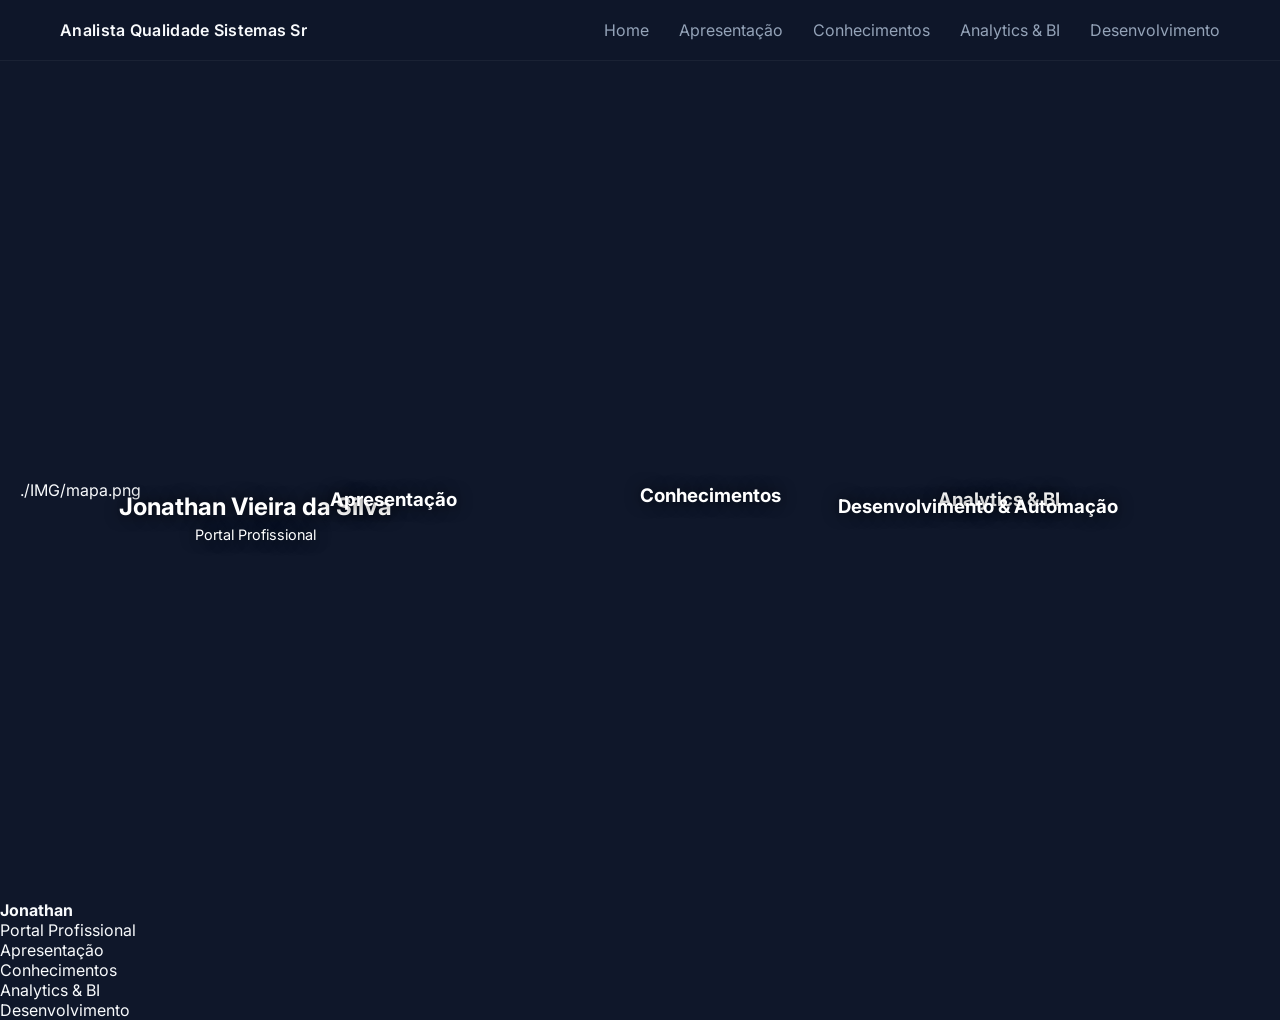
==== index.html @ 2de1fefb "Primeiros arquivos" ====
<!DOCTYPE html>
<html lang="pt-BR">

<head>

    <meta charset="UTF-8">
    <meta name="viewport" content="width=device-width, initial-scale=1.0">

    <title>Jonathan Vieira da Silva | Portal Profissional</title>

    <!-- CSS -->
    <link rel="stylesheet" href="./CSS/main.css">
    <link rel="stylesheet" href="./CSS/home.css">

    <!-- Fonte -->
    <link rel="preconnect" href="https://fonts.googleapis.com">
    <link rel="preconnect" href="https://fonts.gstatic.com" crossorigin>

    <link href="https://fonts.googleapis.com/css2?family=Inter:wght@300;400;500;600;700;800&display=swap"
        rel="stylesheet">

</head>

<body>

    <!-- ===== NAVBAR ===== -->

    <header class="navbar">

        <div class="logo">
            Analista Qualidade Sistemas Sr 
        </div>

        <nav>

            <a href="#home">Home</a>

            <a href="#apresentacao">
                Apresentação
            </a>

            <a href="#conhecimentos">
                Conhecimentos
            </a>

            <a href="#analytics">
                Analytics & BI
            </a>

            <a href="#desenvolvimento">
                Desenvolvimento
            </a>

        </nav>

    </header>

    <!-- ===== HOME ===== -->

<section id="home" class="home">

    <div class="mapa-home">

        ./IMG/mapa.png

        <div class="hotspot inicio">
            <h2>Jonathan Vieira da Silva</h2>
            <span>Portal Profissional</span>
        </div>

        <div class="hotspot apresentacao">
            <h3>Apresentação</h3>
        </div>

        <div class="hotspot conhecimentos">
            <h3>Conhecimentos</h3>
        </div>

        <div class="hotspot analytics">
            <h3>Analytics & BI</h3>
        </div>

        <div class="hotspot desenvolvimento">
            <h3>Desenvolvimento & Automação</h3>
        </div>

    </div>

    </section>

        <!-- ===== MAPA DE NAVEGAÇÃO ===== -->

        <div class="map-container">

            <div class="node center">
                <div>
                    <strong>Jonathan</strong>
                    <br>
                    Portal Profissional
                </div>
            </div>

            <div class="node apresentacao">
                Apresentação
            </div>

            <div class="node conhecimentos">
                Conhecimentos
            </div>

            <div class="node analytics">
                Analytics & BI
            </div>

            <div class="node desenvolvimento">
                Desenvolvimento
            </div>

        </div>

    </section>

    <!-- ===== APRESENTAÇÃO ===== -->

    <section id="apresentacao">

    </section>

    <!-- ===== CONHECIMENTOS ===== -->

    <section id="conhecimentos">

    </section>

    <!-- ===== ANALYTICS ===== -->

    <section id="analytics">

    </section>

    <!-- ===== DESENVOLVIMENTO ===== -->

    <section id="desenvolvimento">

    </section>

    <!-- JS -->

    <script src="./JS/main.js"></script>
    <script src="./JS/navbar.js"></script>
    <script src="./JS/home-map.js"></script>

</body>

</html>
---- CSS/main.css ----
/* ===== RESET ===== */

* {
    margin: 0;
    padding: 0;
    box-sizing: border-box;
}

/* ===== TEMA ===== */

:root {

    --bg-primary: #0f172a;
    --bg-card: #1e293b;

    --blue-primary: #3b82f6;
    --blue-secondary: #60a5fa;

    --text-primary: #f8fafc;
    --text-secondary: #94a3b8;

    --border-color: rgba(59, 130, 246, 0.25);
}

/* ===== BASE ===== */

html {
    scroll-behavior: smooth;
}

body {

    font-family: 'Inter', sans-serif;

    background: var(--bg-primary);
    color: var(--text-primary);

    overflow-x: hidden;
}

/* ===== NAVBAR ===== */

.navbar {

    position: fixed;
    top: 0;
    left: 0;

    width: 100%;

    display: flex;
    justify-content: space-between;
    align-items: center;

    padding: 20px 60px;

    backdrop-filter: blur(12px);

    background: rgba(15, 23, 42, 0.90);

    border-bottom: 1px solid rgba(255, 255, 255, 0.05);

    z-index: 999;

    transition: transform .3s ease;
}

.logo {

    font-size: 1rem;
    font-weight: 600;

    letter-spacing: .3px;
}

.navbar nav {

    display: flex;
    gap: 30px;
}

.navbar nav a {

    text-decoration: none;

    color: var(--text-secondary);

    transition: .3s ease;
}

.navbar nav a:hover {

    color: var(--blue-primary);
}
---- CSS/home.css ----
/* ===== HOME ===== */

.home {

    min-height: 100vh;

    display: flex;
    justify-content: center;
    align-items: center;

    padding: 120px 20px 40px;
}

/* ===== MAPA ===== */

.mapa-home {

    position: relative;

    width: 100%;
    max-width: 1600px;
}

.mapa-home img {

    width: 100%;

    display: block;

    border-radius: 20px;
}

/* ===== HOTSPOTS ===== */

.hotspot {

    position: absolute;

    color: white;

    cursor: pointer;

    text-align: center;

    text-shadow: 0 0 15px rgba(0,0,0,.8);

    transition: .3s ease;
}

.hotspot:hover {

    transform: scale(1.08);
}

.hotspot h2,
.hotspot h3 {

    margin: 0;
}

.hotspot span {

    display: block;

    margin-top: 5px;

    font-size: .9rem;
}

/* ===== POSIÇÕES ===== */

.inicio {

    left: 8%;
    top: 62%;
}

.apresentacao {

    left: 25%;
    top: 42%;
}

.conhecimentos {

    left: 50%;
    top: 18%;
}

.analytics {

    left: 74%;
    top: 42%;
}

.desenvolvimento {

    left: 66%;
    top: 76%;
}
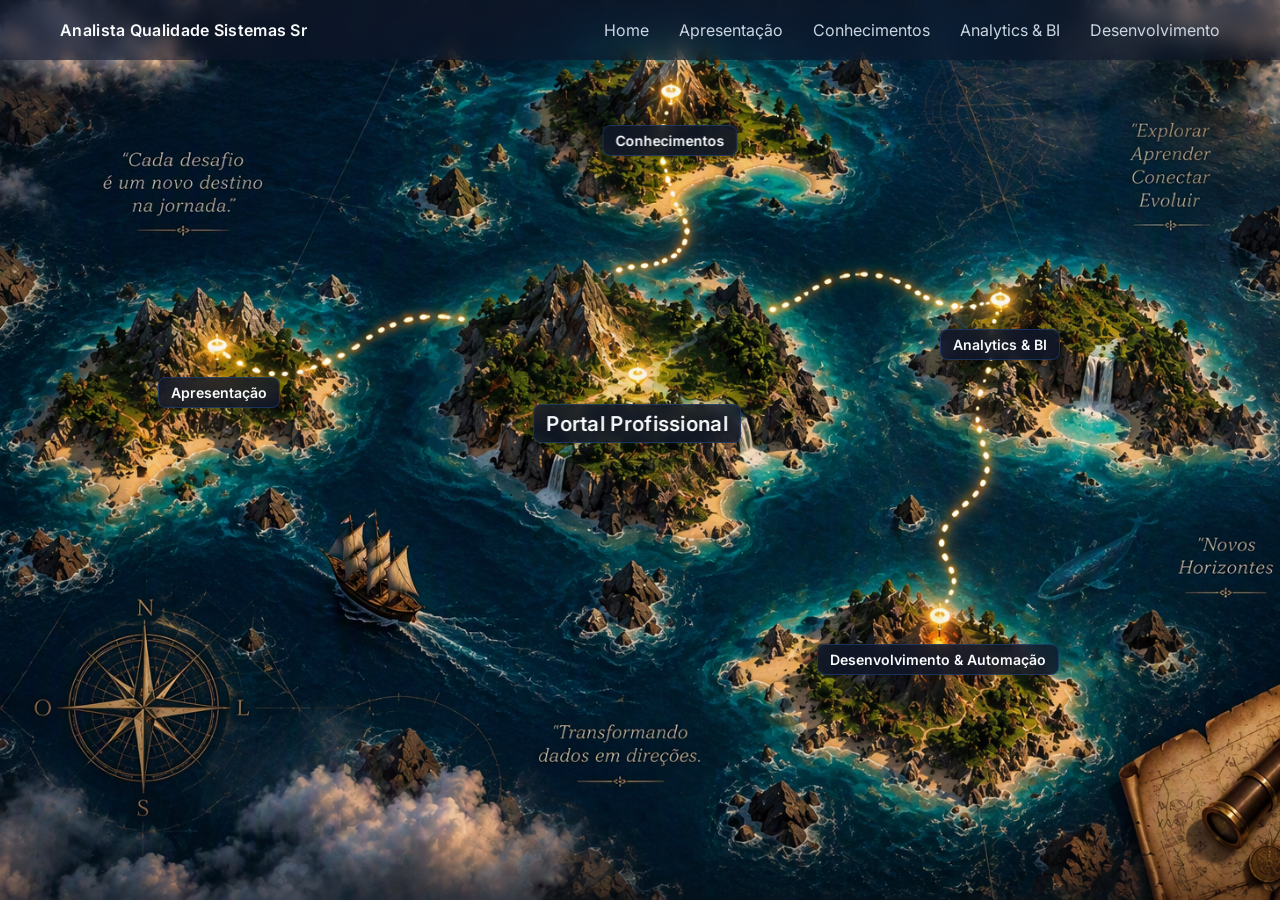
==== commit 9edf587e: "home completada" ====
--- a/index.html
+++ b/index.html
@@ -15,7 +15,6 @@
     <!-- Fonte -->
     <link rel="preconnect" href="https://fonts.googleapis.com">
     <link rel="preconnect" href="https://fonts.gstatic.com" crossorigin>
-
     <link href="https://fonts.googleapis.com/css2?family=Inter:wght@300;400;500;600;700;800&display=swap"
         rel="stylesheet">
 
@@ -27,128 +26,131 @@
 
     <header class="navbar">
 
-        <div class="logo">
-            Analista Qualidade Sistemas Sr 
-        </div>
+        <div class="logo">Analista Qualidade Sistemas Sr</div>
 
-        <nav>
-
+        <nav aria-label="Seções do portal">
             <a href="#home">Home</a>
-
-            <a href="#apresentacao">
-                Apresentação
-            </a>
-
-            <a href="#conhecimentos">
-                Conhecimentos
-            </a>
-
-            <a href="#analytics">
-                Analytics & BI
-            </a>
-
-            <a href="#desenvolvimento">
-                Desenvolvimento
-            </a>
-
+            <a href="#apresentacao">Apresentação</a>
+            <a href="#conhecimentos">Conhecimentos</a>
+            <a href="#analytics">Analytics &amp; BI</a>
+            <a href="#desenvolvimento">Desenvolvimento</a>
         </nav>
 
     </header>
 
-    <!-- ===== HOME ===== -->
+    <main>
 
-<section id="home" class="home">
+        <!-- ===== HOME ===== -->
 
-    <div class="mapa-home">
+        <section id="home" class="home">
 
-        ./IMG/mapa.png
+            <h1 class="sr-only">Jonathan Vieira da Silva - Portal Profissional</h1>
 
-        <div class="hotspot inicio">
-            <h2>Jonathan Vieira da Silva</h2>
-            <span>Portal Profissional</span>
-        </div>
+            <div class="mapa-home">
 
-        <div class="hotspot apresentacao">
-            <h3>Apresentação</h3>
-        </div>
+                <img src="./IMG/mapa.png" width="1536" height="1024"
+                    alt="Mapa ilustrado com cinco ilhas ligadas por uma trilha pontilhada">
 
-        <div class="hotspot conhecimentos">
-            <h3>Conhecimentos</h3>
-        </div>
+                <!-- Título da ilha central (decorativo, o h1 está acima) -->
+                <div class="hotspot inicio" aria-hidden="true">
+                    <span class="hotspot__label">Portal Profissional</span>
+                </div>
 
-        <div class="hotspot analytics">
-            <h3>Analytics & BI</h3>
-        </div>
+                <!--
+                    Cada ilha: link principal (pin + rótulo) e lista de tópicos.
+                    Os tópicos aparecem ao redor do pin no hover ou no foco.
+                -->
 
-        <div class="hotspot desenvolvimento">
-            <h3>Desenvolvimento & Automação</h3>
-        </div>
+                <div class="hotspot apresentacao">
+                    <a class="hotspot__pin" href="#apresentacao">
+                        <span class="hotspot__label">Apresentação</span>
+                    </a>
+                    <ul class="hotspot__topicos">
+                        <li><a href="#apresentacao-quem-sou">Quem sou</a></li>
+                        <li><a href="#apresentacao-trajetoria">Trajetória profissional</a></li>
+                    </ul>
+                </div>
 
-    </div>
+                <div class="hotspot conhecimentos">
+                    <a class="hotspot__pin" href="#conhecimentos">
+                        <span class="hotspot__label">Conhecimentos</span>
+                    </a>
+                    <ul class="hotspot__topicos">
+                        <li><a href="#conhecimentos-conceitos">Conceitos</a></li>
+                        <li><a href="#conhecimentos-linguagens">Linguagens</a></li>
+                    </ul>
+                </div>
 
-    </section>
+                <div class="hotspot analytics">
+                    <a class="hotspot__pin" href="#analytics">
+                        <span class="hotspot__label">Analytics &amp; BI</span>
+                    </a>
+                    <ul class="hotspot__topicos">
+                        <li><a href="#analytics-projetos">Projetos de analytics</a></li>
+                    </ul>
+                </div>
 
-        <!-- ===== MAPA DE NAVEGAÇÃO ===== -->
+                <div class="hotspot desenvolvimento">
+                    <a class="hotspot__pin" href="#desenvolvimento">
+                        <span class="hotspot__label">Desenvolvimento &amp; Automação</span>
+                    </a>
+                    <ul class="hotspot__topicos">
+                        <li><a href="#desenvolvimento-automacao">Automação</a></li>
+                        <li><a href="#desenvolvimento-sistemas">Desenvolvimento</a></li>
+                    </ul>
+                </div>
 
-        <div class="map-container">
-
-            <div class="node center">
-                <div>
-                    <strong>Jonathan</strong>
-                    <br>
-                    Portal Profissional
-                </div>
             </div>
 
-            <div class="node apresentacao">
-                Apresentação
-            </div>
+            <!-- Alternativa ao mapa em telas estreitas -->
+            <nav class="mapa-lista" aria-label="Seções do portal">
+                <p>Portal Profissional</p>
+                <a href="#apresentacao">Apresentação</a>
+                <a href="#conhecimentos">Conhecimentos</a>
+                <a href="#analytics">Analytics &amp; BI</a>
+                <a href="#desenvolvimento">Desenvolvimento &amp; Automação</a>
+            </nav>
 
-            <div class="node conhecimentos">
-                Conhecimentos
-            </div>
+        </section>
 
-            <div class="node analytics">
-                Analytics & BI
-            </div>
+        <!-- Seções abaixo ficam ocultas (hidden) até serem montadas; remover o atributo ao concluir cada uma -->
 
-            <div class="node desenvolvimento">
-                Desenvolvimento
-            </div>
+        <!-- ===== APRESENTAÇÃO ===== -->
 
-        </div>
+        <section id="apresentacao" class="secao" hidden>
+            <h2>Apresentação</h2>
+            <h3 id="apresentacao-quem-sou">Quem sou</h3>
+            <h3 id="apresentacao-trajetoria">Trajetória profissional</h3>
+        </section>
 
-    </section>
+        <!-- ===== CONHECIMENTOS ===== -->
 
-    <!-- ===== APRESENTAÇÃO ===== -->
+        <section id="conhecimentos" class="secao" hidden>
+            <h2>Conhecimentos</h2>
+            <h3 id="conhecimentos-conceitos">Conceitos</h3>
+            <h3 id="conhecimentos-linguagens">Linguagens</h3>
+        </section>
 
-    <section id="apresentacao">
+        <!-- ===== ANALYTICS & BI ===== -->
 
-    </section>
+        <section id="analytics" class="secao" hidden>
+            <h2>Analytics &amp; BI</h2>
+            <h3 id="analytics-projetos">Projetos de analytics</h3>
+        </section>
 
-    <!-- ===== CONHECIMENTOS ===== -->
+        <!-- ===== DESENVOLVIMENTO & AUTOMAÇÃO ===== -->
 
-    <section id="conhecimentos">
+        <section id="desenvolvimento" class="secao" hidden>
+            <h2>Desenvolvimento &amp; Automação</h2>
+            <h3 id="desenvolvimento-automacao">Automação</h3>
+            <h3 id="desenvolvimento-sistemas">Desenvolvimento</h3>
+        </section>
 
-    </section>
-
-    <!-- ===== ANALYTICS ===== -->
-
-    <section id="analytics">
-
-    </section>
-
-    <!-- ===== DESENVOLVIMENTO ===== -->
-
-    <section id="desenvolvimento">
-
-    </section>
+    </main>
 
     <!-- JS -->
-
     <script src="./JS/main.js"></script>
     <script src="./JS/navbar.js"></script>
-    <script src="./JS/home-map.js"></script>
 
 </body>
 
--- a/CSS/main.css
+++ b/CSS/main.css
@@ -20,6 +20,9 @@
     --text-secondary: #94a3b8;
 
     --border-color: rgba(59, 130, 246, 0.25);
+
+    /* Altura da navbar, usada nos cálculos de layout */
+    --navbar-h: 75px;
 }
 
 /* ===== BASE ===== */
@@ -30,12 +33,38 @@
 
 body {
 
-    font-family: 'Inter', sans-serif;
+    font-family: 'Inter', system-ui, sans-serif;
 
     background: var(--bg-primary);
     color: var(--text-primary);
 
     overflow-x: hidden;
+}
+
+/* Texto só para leitores de tela */
+.sr-only {
+    position: absolute;
+
+    width: 1px;
+    height: 1px;
+
+    overflow: hidden;
+    clip: rect(0, 0, 0, 0);
+    white-space: nowrap;
+}
+
+@media (prefers-reduced-motion: reduce) {
+    html {
+        scroll-behavior: auto;
+    }
+}
+
+/* ===== SEÇÕES ===== */
+
+.secao {
+    min-height: 100vh;
+
+    padding: calc(var(--navbar-h) + 24px) 60px 60px;
 }
 
 /* ===== NAVBAR ===== */
@@ -54,15 +83,17 @@
 
     padding: 20px 60px;
 
-    backdrop-filter: blur(12px);
+    backdrop-filter: blur(8px);
 
-    background: rgba(15, 23, 42, 0.90);
-
-    border-bottom: 1px solid rgba(255, 255, 255, 0.05);
+    background: rgba(15, 23, 42, 0.55);
 
     z-index: 999;
 
     transition: transform .3s ease;
+}
+
+.navbar--hidden {
+    transform: translateY(-100%);
 }
 
 .logo {
@@ -83,7 +114,7 @@
 
     text-decoration: none;
 
-    color: var(--text-secondary);
+    color: #cbd5e1;
 
     transition: .3s ease;
 }
@@ -92,3 +123,39 @@
 
     color: var(--blue-primary);
 }
+
+.navbar nav a:focus-visible {
+
+    outline: 2px solid var(--blue-secondary);
+    outline-offset: 4px;
+}
+
+/* ===== RESPONSIVO ===== */
+
+@media (max-width: 900px) {
+
+    :root {
+        --navbar-h: 92px;
+    }
+
+    .navbar {
+        flex-direction: column;
+        align-items: flex-start;
+        gap: 8px;
+
+        padding: 12px 16px;
+    }
+
+    .navbar nav {
+        width: 100%;
+        gap: 18px;
+
+        overflow-x: auto;
+        white-space: nowrap;
+        font-size: .9rem;
+    }
+
+    .secao {
+        padding: calc(var(--navbar-h) + 24px) 20px 40px;
+    }
+}
--- a/CSS/home.css
+++ b/CSS/home.css
@@ -1,100 +1,305 @@
 /* ===== HOME ===== */
 
+/* O mapa é a página: ocupa a largura toda e a navbar fica por cima dele */
 .home {
+    position: relative;
 
     min-height: 100vh;
 
-    display: flex;
-    justify-content: center;
-    align-items: center;
-
-    padding: 120px 20px 40px;
+    overflow: hidden;
 }
 
 /* ===== MAPA ===== */
 
+/*
+    Largura = largura da janela: nenhuma ilha é cortada nas laterais e a página
+    rola para mostrar o mapa inteiro. Em janelas quase quadradas o mapa cresce
+    até cobrir a altura da tela, cortando só um pouco das laterais.
+    Altura = largura / 1.5 (proporção do mapa.png), então as % dos hotspots
+    sempre batem com as ilhas.
+*/
 .mapa-home {
+    --mapa-w: max(100vw, min(150vh, 120vw));
 
     position: relative;
-
+    left: 50%;
+    transform: translateX(-50%);
+
+    width: var(--mapa-w);
+    height: calc(var(--mapa-w) / 1.5);
+}
+
+.mapa-home img {
     width: 100%;
-    max-width: 1600px;
-}
-
-.mapa-home img {
+    height: 100%;
+
+    display: block;
+}
+
+/* ===== HOTSPOTS ===== */
+
+/* Área de 44px centrada na coordenada (--x, --y) do mapa */
+.hotspot {
+    --r: clamp(70px, 7vw, 120px); /* raio dos tópicos ao redor do pin */
+
+    position: absolute;
+    left: var(--x);
+    top: var(--y);
+
+    width: 44px;
+    height: 44px;
+    margin: -22px 0 0 -22px;
+
+    color: var(--text-primary);
+}
+
+.hotspot:hover,
+.hotspot:focus-within {
+    z-index: 5;
+}
+
+/* Mantém o hover ativo no espaço entre o pin e os tópicos */
+.hotspot:hover::before,
+.hotspot:focus-within::before {
+    content: "";
+
+    position: absolute;
+    inset: calc(var(--r) * -1.5);
+
+    border-radius: 50%;
+}
+
+.hotspot__pin {
+    display: block;
 
     width: 100%;
-
+    height: 100%;
+
+    border: 2px solid transparent;
+    border-radius: 50%;
+
+    color: inherit;
+    text-decoration: none;
+
+    transition: border-color .2s ease, box-shadow .2s ease;
+}
+
+.hotspot:hover .hotspot__pin,
+.hotspot:focus-within .hotspot__pin {
+    border-color: var(--blue-secondary);
+    box-shadow: 0 0 0 6px rgba(96, 165, 250, 0.25);
+}
+
+.hotspot__pin:focus-visible {
+    outline: 2px solid var(--text-primary);
+    outline-offset: 6px;
+}
+
+/* ===== RÓTULO ===== */
+
+.hotspot__label {
+    position: absolute;
+    top: calc(100% + 8px);
+    left: 50%;
+    transform: translateX(-50%);
+
+    padding: 6px 12px;
+
+    white-space: nowrap;
+    font-size: clamp(.7rem, 1.1vw, .95rem);
+    font-weight: 600;
+
+    background: rgba(15, 23, 42, 0.82);
+    border: 1px solid var(--border-color);
+    border-radius: 8px;
+
+    backdrop-filter: blur(6px);
+
+    transition: border-color .2s ease, background .2s ease;
+}
+
+.hotspot:hover .hotspot__label,
+.hotspot:focus-within .hotspot__label {
+    background: rgba(30, 41, 59, 0.95);
+    border-color: var(--blue-secondary);
+}
+
+/* Título da ilha central: texto, sem clique */
+.inicio {
+    pointer-events: none;
+}
+
+.inicio .hotspot__label {
+    font-size: clamp(.9rem, 1.6vw, 1.3rem);
+    letter-spacing: .3px;
+}
+
+/* ===== TÓPICOS AO REDOR ===== */
+
+.hotspot__topicos {
+    list-style: none;
+}
+
+/* Parados no centro do pin, escondidos */
+.hotspot__topicos li {
+    position: absolute;
+    left: 50%;
+    top: 50%;
+
+    opacity: 0;
+    visibility: hidden;
+
+    transform: translate(-50%, -50%);
+
+    transition: opacity .2s ease, transform .25s ease, visibility .2s;
+}
+
+/* Ângulo de cada tópico: 225deg = acima à esquerda, 315deg = acima à direita */
+.hotspot__topicos li:nth-child(1) { --a: 225deg; }
+.hotspot__topicos li:nth-child(2) { --a: 315deg; }
+.hotspot__topicos li:only-child  { --a: 270deg; }
+
+.hotspot:hover .hotspot__topicos li,
+.hotspot:focus-within .hotspot__topicos li {
+    opacity: 1;
+    visibility: visible;
+
+    transform:
+        translate(-50%, -50%)
+        translate(calc(cos(var(--a)) * var(--r)), calc(sin(var(--a)) * var(--r)));
+}
+
+.hotspot__topicos a {
     display: block;
 
-    border-radius: 20px;
-}
-
-/* ===== HOTSPOTS ===== */
-
-.hotspot {
-
-    position: absolute;
-
-    color: white;
-
-    cursor: pointer;
-
-    text-align: center;
-
-    text-shadow: 0 0 15px rgba(0,0,0,.8);
-
-    transition: .3s ease;
-}
-
-.hotspot:hover {
-
-    transform: scale(1.08);
-}
-
-.hotspot h2,
-.hotspot h3 {
-
-    margin: 0;
-}
-
-.hotspot span {
-
-    display: block;
-
-    margin-top: 5px;
-
-    font-size: .9rem;
-}
-
-/* ===== POSIÇÕES ===== */
+    padding: 7px 14px;
+
+    white-space: nowrap;
+    font-size: clamp(.7rem, 1vw, .9rem);
+    font-weight: 500;
+    color: var(--text-primary);
+    text-decoration: none;
+
+    background: var(--bg-card);
+    border: 1px solid var(--blue-primary);
+    border-radius: 999px;
+
+    transition: background .2s ease;
+}
+
+.hotspot__topicos a:hover,
+.hotspot__topicos a:focus-visible {
+    background: var(--blue-primary);
+}
+
+.hotspot__topicos a:focus-visible {
+    outline: 2px solid var(--text-primary);
+    outline-offset: 3px;
+}
+
+@media (prefers-reduced-motion: reduce) {
+
+    .hotspot__topicos li {
+        transition: none;
+    }
+}
+
+/* Ilha do topo: tópicos para os lados, para não ficarem sob a navbar */
+.conhecimentos .hotspot__topicos li:nth-child(1) { --a: 180deg; }
+.conhecimentos .hotspot__topicos li:nth-child(2) { --a: 0deg; }
+
+/* ===== POSIÇÕES (centro de cada marcador no mapa.png) ===== */
 
 .inicio {
-
-    left: 8%;
-    top: 62%;
+    --x: 49.8%;
+    --y: 41.6%;
 }
 
 .apresentacao {
-
-    left: 25%;
-    top: 42%;
+    --x: 18.8%;
+    --y: 38.6%;
 }
 
 .conhecimentos {
-
-    left: 50%;
-    top: 18%;
+    --x: 52.2%;
+    --y: 10.6%;
 }
 
 .analytics {
-
-    left: 74%;
-    top: 42%;
+    --x: 76.7%;
+    --y: 33.2%;
 }
 
 .desenvolvimento {
-
-    left: 66%;
-    top: 76%;
+    --x: 72.1%;
+    --y: 68.2%;
+}
+
+/* ===== LISTA (TELAS ESTREITAS) ===== */
+
+.mapa-lista {
+    display: none;
+}
+
+/* Celular e telas em pé: mapa no topo e lista de links abaixo */
+@media (max-width: 700px), (max-aspect-ratio: 1/1) {
+
+    .home {
+        height: auto;
+        min-height: 100vh;
+
+        display: flex;
+        flex-direction: column;
+        align-items: center;
+        gap: 24px;
+
+        padding: calc(var(--navbar-h) + 16px) 20px 24px;
+    }
+
+    .mapa-home {
+        position: relative;
+        top: auto;
+        left: auto;
+        transform: none;
+
+        width: 100%;
+        height: auto;
+    }
+
+    .mapa-home img {
+        height: auto;
+        border-radius: 20px;
+    }
+
+    .hotspot__label,
+    .hotspot__topicos,
+    .inicio {
+        display: none;
+    }
+
+    .mapa-lista {
+        display: flex;
+        flex-direction: column;
+        gap: 10px;
+
+        width: 100%;
+        max-width: 480px;
+    }
+
+    .mapa-lista p {
+        font-size: 1.15rem;
+        font-weight: 700;
+        text-align: center;
+    }
+
+    .mapa-lista a {
+        padding: 14px 16px;
+
+        color: var(--text-primary);
+        text-decoration: none;
+
+        background: var(--bg-card);
+        border: 1px solid var(--border-color);
+        border-radius: 10px;
+    }
 }
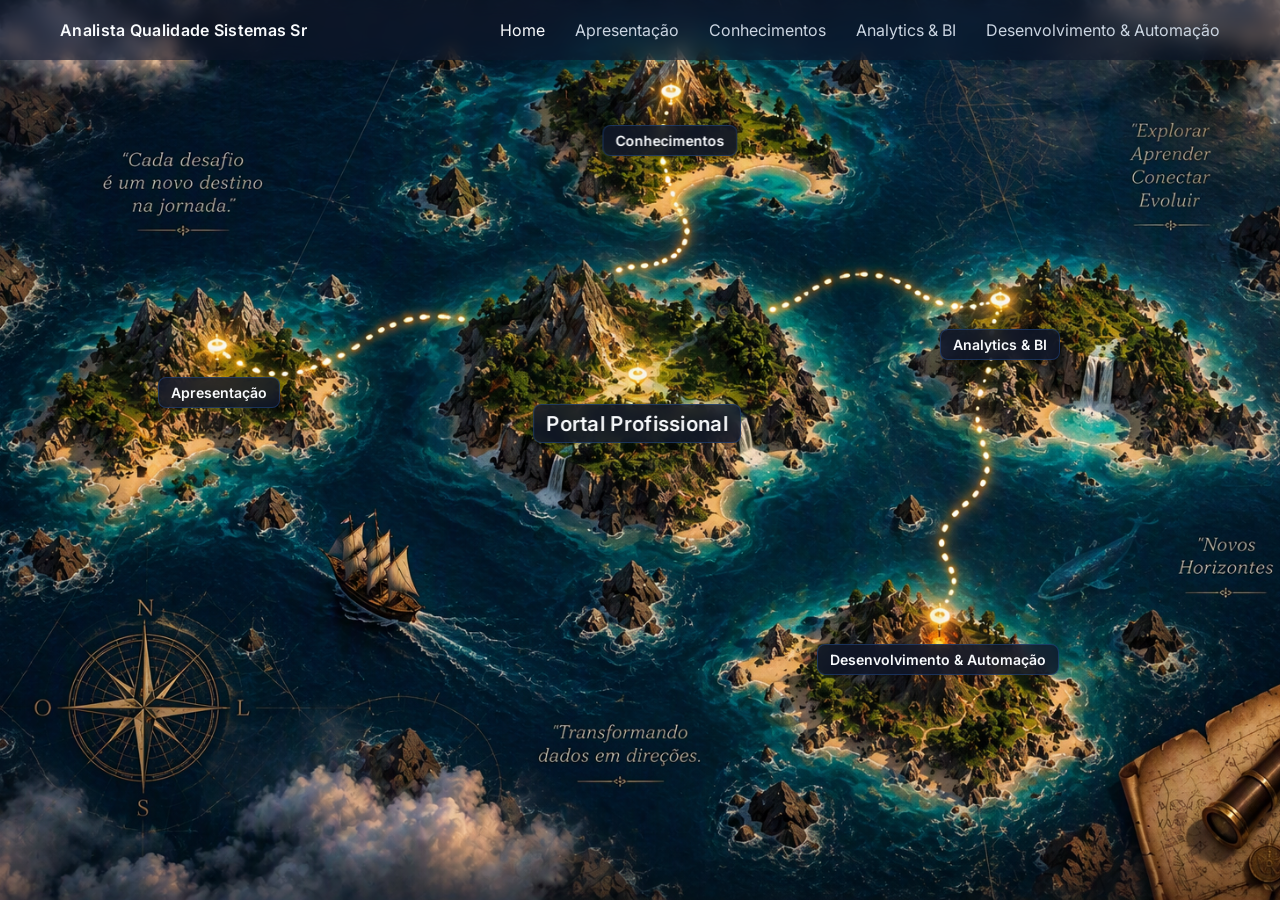
==== commit 9ea83860: "Inserindo as demais paginas e configuração" ====
--- a/index.html
+++ b/index.html
@@ -15,7 +15,7 @@
     <!-- Fonte -->
     <link rel="preconnect" href="https://fonts.googleapis.com">
     <link rel="preconnect" href="https://fonts.gstatic.com" crossorigin>
-    <link href="https://fonts.googleapis.com/css2?family=Inter:wght@300;400;500;600;700;800&display=swap"
+    <link href="https://fonts.googleapis.com/css2?family=Inter:wght@300;400;500;600;700;800&family=Cormorant+Garamond:ital,wght@1,500;1,600&display=swap"
         rel="stylesheet">
 
 </head>
@@ -29,11 +29,11 @@
         <div class="logo">Analista Qualidade Sistemas Sr</div>
 
         <nav aria-label="Seções do portal">
-            <a href="#home">Home</a>
-            <a href="#apresentacao">Apresentação</a>
-            <a href="#conhecimentos">Conhecimentos</a>
-            <a href="#analytics">Analytics &amp; BI</a>
-            <a href="#desenvolvimento">Desenvolvimento</a>
+            <a href="#home" aria-current="page">Home</a>
+            <a href="apresentacao.html">Apresentação</a>
+            <a href="conhecimentos.html">Conhecimentos</a>
+            <a href="analytics.html">Analytics &amp; BI</a>
+            <a href="desenvolvimento.html">Desenvolvimento &amp; Automação</a>
         </nav>
 
     </header>
@@ -62,41 +62,41 @@
                 -->
 
                 <div class="hotspot apresentacao">
-                    <a class="hotspot__pin" href="#apresentacao">
+                    <a class="hotspot__pin" href="apresentacao.html">
                         <span class="hotspot__label">Apresentação</span>
                     </a>
                     <ul class="hotspot__topicos">
-                        <li><a href="#apresentacao-quem-sou">Quem sou</a></li>
-                        <li><a href="#apresentacao-trajetoria">Trajetória profissional</a></li>
+                        <li><a href="apresentacao.html#quem-sou">Quem sou</a></li>
+                        <li><a href="apresentacao.html#trajetoria">Trajetória profissional</a></li>
                     </ul>
                 </div>
 
                 <div class="hotspot conhecimentos">
-                    <a class="hotspot__pin" href="#conhecimentos">
+                    <a class="hotspot__pin" href="conhecimentos.html">
                         <span class="hotspot__label">Conhecimentos</span>
                     </a>
                     <ul class="hotspot__topicos">
-                        <li><a href="#conhecimentos-conceitos">Conceitos</a></li>
-                        <li><a href="#conhecimentos-linguagens">Linguagens</a></li>
+                        <li><a href="conhecimentos.html#analytics">Analytics</a></li>
+                        <li><a href="conhecimentos.html#desenvolvimento">Desenvolvimento</a></li>
+                        <li><a href="conhecimentos.html#devops">DevOps</a></li>
                     </ul>
                 </div>
 
                 <div class="hotspot analytics">
-                    <a class="hotspot__pin" href="#analytics">
+                    <a class="hotspot__pin" href="analytics.html">
                         <span class="hotspot__label">Analytics &amp; BI</span>
                     </a>
                     <ul class="hotspot__topicos">
-                        <li><a href="#analytics-projetos">Projetos de analytics</a></li>
+                        <li><a href="analytics.html#projetos">Projetos de analytics</a></li>
                     </ul>
                 </div>
 
                 <div class="hotspot desenvolvimento">
-                    <a class="hotspot__pin" href="#desenvolvimento">
+                    <a class="hotspot__pin" href="desenvolvimento.html">
                         <span class="hotspot__label">Desenvolvimento &amp; Automação</span>
                     </a>
                     <ul class="hotspot__topicos">
-                        <li><a href="#desenvolvimento-automacao">Automação</a></li>
-                        <li><a href="#desenvolvimento-sistemas">Desenvolvimento</a></li>
+                        <li><a href="desenvolvimento.html#automacao">Automação e IA</a></li>
                     </ul>
                 </div>
 
@@ -105,45 +105,12 @@
             <!-- Alternativa ao mapa em telas estreitas -->
             <nav class="mapa-lista" aria-label="Seções do portal">
                 <p>Portal Profissional</p>
-                <a href="#apresentacao">Apresentação</a>
-                <a href="#conhecimentos">Conhecimentos</a>
-                <a href="#analytics">Analytics &amp; BI</a>
-                <a href="#desenvolvimento">Desenvolvimento &amp; Automação</a>
+                <a href="apresentacao.html">Apresentação</a>
+                <a href="conhecimentos.html">Conhecimentos</a>
+                <a href="analytics.html">Analytics &amp; BI</a>
+                <a href="desenvolvimento.html">Desenvolvimento &amp; Automação</a>
             </nav>
 
-        </section>
-
-        <!-- Seções abaixo ficam ocultas (hidden) até serem montadas; remover o atributo ao concluir cada uma -->
-
-        <!-- ===== APRESENTAÇÃO ===== -->
-
-        <section id="apresentacao" class="secao" hidden>
-            <h2>Apresentação</h2>
-            <h3 id="apresentacao-quem-sou">Quem sou</h3>
-            <h3 id="apresentacao-trajetoria">Trajetória profissional</h3>
-        </section>
-
-        <!-- ===== CONHECIMENTOS ===== -->
-
-        <section id="conhecimentos" class="secao" hidden>
-            <h2>Conhecimentos</h2>
-            <h3 id="conhecimentos-conceitos">Conceitos</h3>
-            <h3 id="conhecimentos-linguagens">Linguagens</h3>
-        </section>
-
-        <!-- ===== ANALYTICS & BI ===== -->
-
-        <section id="analytics" class="secao" hidden>
-            <h2>Analytics &amp; BI</h2>
-            <h3 id="analytics-projetos">Projetos de analytics</h3>
-        </section>
-
-        <!-- ===== DESENVOLVIMENTO & AUTOMAÇÃO ===== -->
-
-        <section id="desenvolvimento" class="secao" hidden>
-            <h2>Desenvolvimento &amp; Automação</h2>
-            <h3 id="desenvolvimento-automacao">Automação</h3>
-            <h3 id="desenvolvimento-sistemas">Desenvolvimento</h3>
         </section>
 
     </main>
--- a/CSS/main.css
+++ b/CSS/main.css
@@ -21,8 +21,15 @@
 
     --border-color: rgba(59, 130, 246, 0.25);
 
+    /* Dourado dos marcadores do mapa */
+    --gold: #fde68a;
+    --gold-glow: rgba(251, 191, 36, 0.45);
+
     /* Altura da navbar, usada nos cálculos de layout */
     --navbar-h: 75px;
+
+    --mono: ui-monospace, "SF Mono", Consolas, "Liberation Mono", monospace;
+    --serif: 'Cormorant Garamond', Georgia, serif;
 }
 
 /* ===== BASE ===== */
@@ -67,6 +74,58 @@
     padding: calc(var(--navbar-h) + 24px) 60px 60px;
 }
 
+/* ===== PÁGINAS INTERNAS ===== */
+
+.pagina {
+    max-width: 1100px;
+    margin: 0 auto;
+
+    padding: calc(var(--navbar-h) + 48px) 24px 96px;
+}
+
+/* Âncoras (ex.: #conceitos) não ficam sob a navbar */
+.pagina [id] {
+    scroll-margin-top: calc(var(--navbar-h) + 16px);
+}
+
+.pagina h1,
+.pagina h2 {
+    font-family: var(--serif);
+    font-style: italic;
+    font-weight: 600;
+    line-height: 1.1;
+}
+
+.pagina__titulo {
+    font-size: clamp(2.4rem, 5vw, 3.8rem);
+}
+
+.pagina section + section {
+    margin-top: 72px;
+}
+
+/* ===== TAGS ===== */
+
+.tags {
+    display: flex;
+    flex-wrap: wrap;
+    gap: 8px;
+
+    margin-top: 16px;
+    list-style: none;
+}
+
+.tags li {
+    padding: 4px 12px;
+
+    font-size: .8rem;
+    font-weight: 500;
+
+    background: var(--bg-card);
+    border: 1px solid var(--border-color);
+    border-radius: 999px;
+}
+
 /* ===== NAVBAR ===== */
 
 .navbar {
@@ -122,6 +181,11 @@
 .navbar nav a:hover {
 
     color: var(--blue-primary);
+}
+
+.navbar nav a[aria-current="page"] {
+
+    color: var(--text-primary);
 }
 
 .navbar nav a:focus-visible {
@@ -155,7 +219,7 @@
         font-size: .9rem;
     }
 
-    .secao {
-        padding: calc(var(--navbar-h) + 24px) 20px 40px;
+    .pagina {
+        padding: calc(var(--navbar-h) + 32px) 20px 72px;
     }
 }
--- a/CSS/home.css
+++ b/CSS/home.css
@@ -64,7 +64,7 @@
     content: "";
 
     position: absolute;
-    inset: calc(var(--r) * -1.5);
+    inset: calc(var(--r) * -1.9);
 
     border-radius: 50%;
 }
@@ -204,9 +204,13 @@
     }
 }
 
-/* Ilha do topo: tópicos para os lados, para não ficarem sob a navbar */
+/* Ilha do topo: tópicos para os lados e o terceiro abaixo do rótulo, longe da navbar */
 .conhecimentos .hotspot__topicos li:nth-child(1) { --a: 180deg; }
 .conhecimentos .hotspot__topicos li:nth-child(2) { --a: 0deg; }
+.conhecimentos .hotspot__topicos li:nth-child(3) {
+    --a: 90deg;
+    --r: clamp(112px, 11.2vw, 190px);
+}
 
 /* ===== POSIÇÕES (centro de cada marcador no mapa.png) ===== */
 
